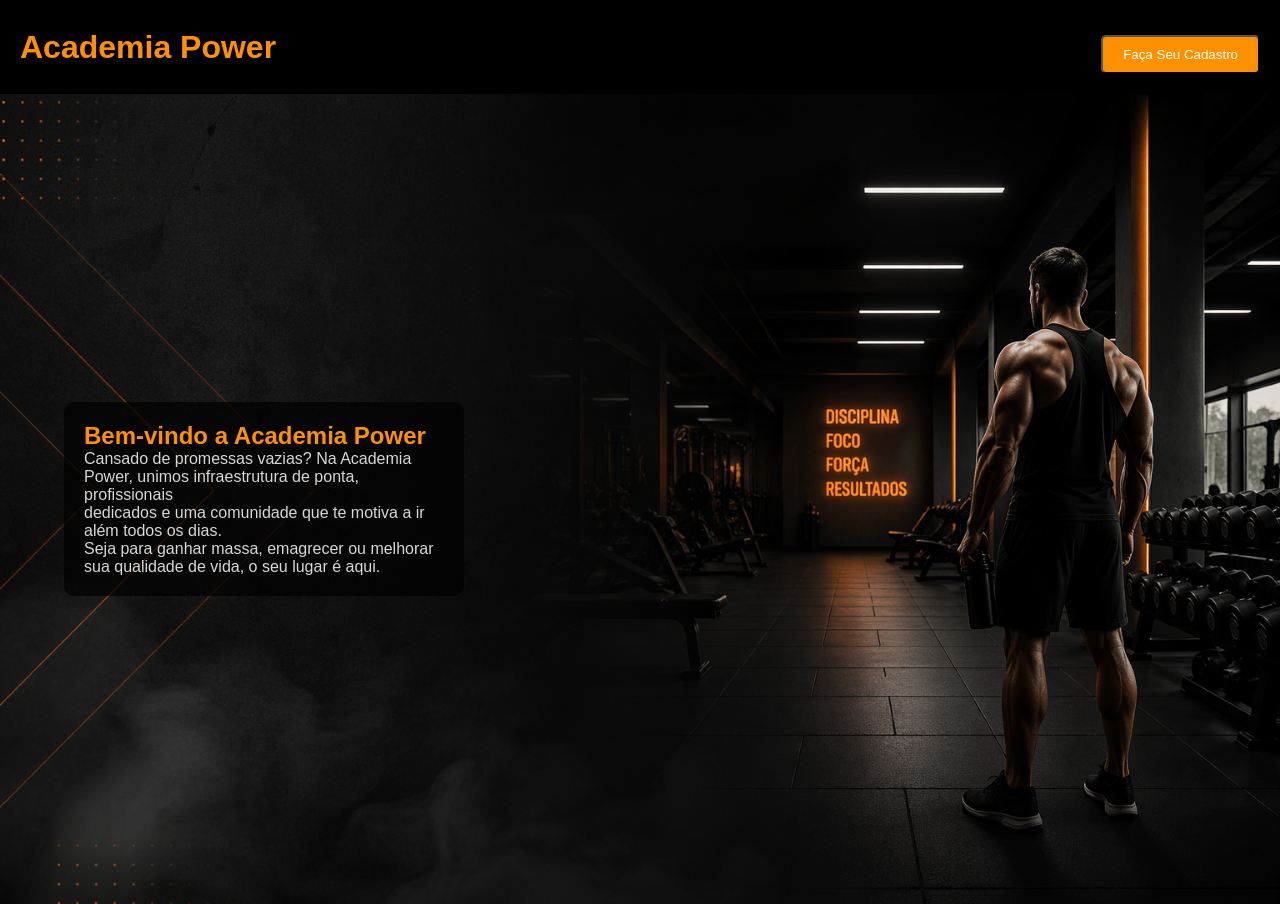
==== index.html @ 73d3ad0d "primeiro commit" ====
<!DOCTYPE html>
<html lang="PT-BR">
<head>
    <meta charset="UTF-8">
    <meta name="viewport" content="width=device-width, initial-scale=1.0">
    <title>Academia Power</title> <!-- NOME FICTÌCIO-->
    <link rel="stylesheet" href="styles/homepage.css">
</head>




<body>

<header>
    <!--PARTE DO TOPO E LOGIN-->
    <h1> Academia Power</h1>
    <form action="páginas/login.html">
        <button class="btn"> Faça Seu Cadastro</button>
    </form>
</header>

    
<section class="banner">
     <div class="cardsobre">
        <h2>Bem-vindo a Academia Power</h2>
        <p> Cansado de promessas vazias? Na Academia Power,  unimos infraestrutura de ponta, profissionais <br> dedicados e uma comunidade que te motiva a ir além todos os dias. <br> Seja para ganhar massa, emagrecer ou melhorar sua qualidade de vida, o seu lugar é aqui.</p>
    </div>
    

</section>

       

</body>


</html>
---- styles/homepage.css ----
* {
    margin: 0;
    padding: 0;
    box-sizing: border-box;
    font-family: Arial, sans-serif;
}

/* TOPO */
header {
    display: flex;
    justify-content: space-between;
    align-items: center;
    background: black;
    color: rgb(255, 145, 0);
    padding: 20px;
}



h2 {
    color: rgb(255, 145, 0);
}

p {
    color: rgb(216, 216, 216);
}


/* CARD */

.cardsobre {
    background: rgba(0,0,0,0.7);
    color: white;
    padding: 20px;
    border-radius: 10px;
    position: absolute;
    top: 50%;
    left: 5%;
    transform: translateY(-50%);
    width: 90%;
    max-width: 400px;
}

/* BANNER */
.banner {
    height: 90vh;
    background: url('../arquivos/backgroundacademia.png') no-repeat center;
    background-size: cover;
    position: relative;
    display: flex;
    justify-content: center;
    align-items: center;
}



.btn {
    display: inline-block;
    margin-top: 15px;
    padding: 10px 20px;
    background: rgb(255, 145, 0);
    color: white;
    text-decoration: none;
    border-radius: 5px;
}




@media (max-width: 768px) {

  .cardsobre {
    position: static;
    transform: none;

    margin: 20px auto;
    width: 90%;
  }

}
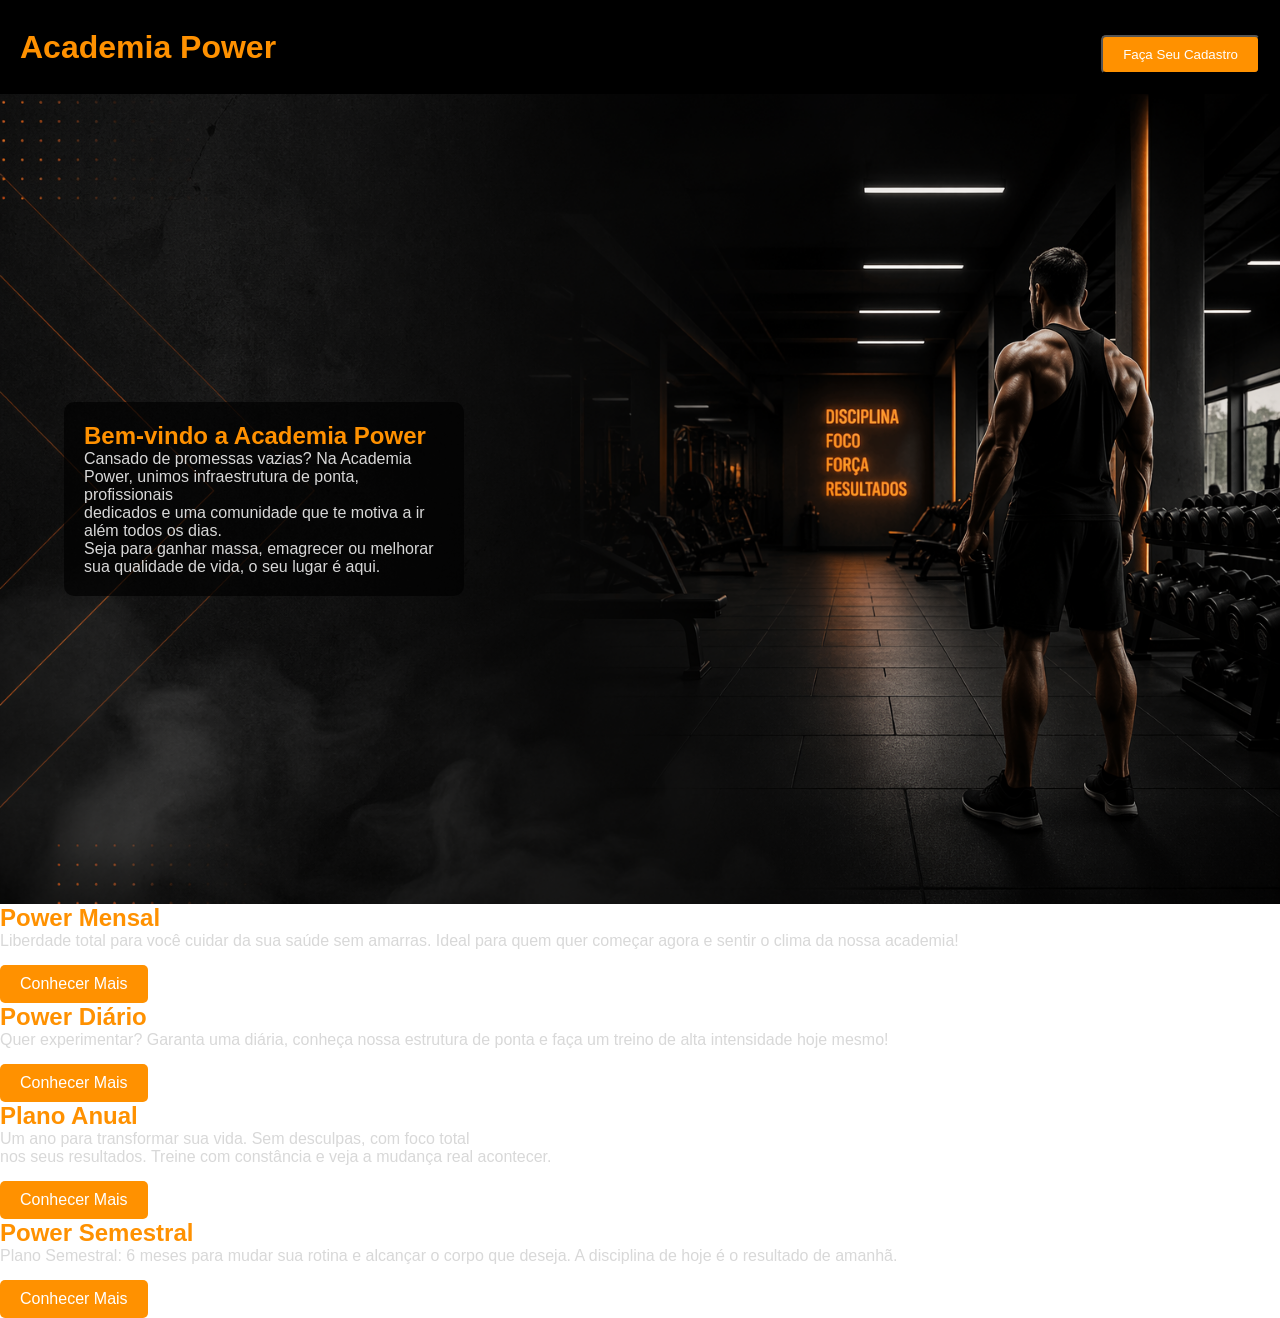
==== commit d1d30c91: "Update index.html" ====
--- a/index.html
+++ b/index.html
@@ -30,9 +30,36 @@
 
 </section>
 
+<section class="Card-Planos">
+    <div class="card">
+        <h2>Power Mensal</h2> 
+        <p>Liberdade total para você cuidar da sua saúde sem amarras. Ideal para quem quer começar agora e sentir o clima da nossa academia!</p>
+        <a href="páginas/planos.html" class="btn">Conhecer Mais</a>
+    </div>
+
+    <div class="card">
+        <h2>Power Diário</h2>
+        <p>Quer experimentar? Garanta uma diária, conheça nossa estrutura de ponta e faça um treino de alta intensidade hoje mesmo!</p>
+        <a href="páginas/planos.html" class="btn">Conhecer Mais</a>
+    </div>
+
+      <div class="card">
+        <h2>Plano Anual</h2>
+        <p>Um ano para transformar sua vida. Sem desculpas, com foco total <br> nos seus resultados. Treine com constância e veja a mudança real acontecer.</p>
+        <a href="páginas/planos.html" class="btn">Conhecer Mais</a>
+    </div>
+
+      <div class="card">
+        <h2>Power Semestral</h2>
+        <p>Plano Semestral: 6 meses para mudar sua rotina e alcançar o corpo que deseja. A disciplina de hoje é o resultado de amanhã.</p>
+        <a href="páginas/planos.html" class="btn">Conhecer Mais</a>
+    </div>
+
+</section>
+
        
 
 </body>
 
 
-</html>+</html>
